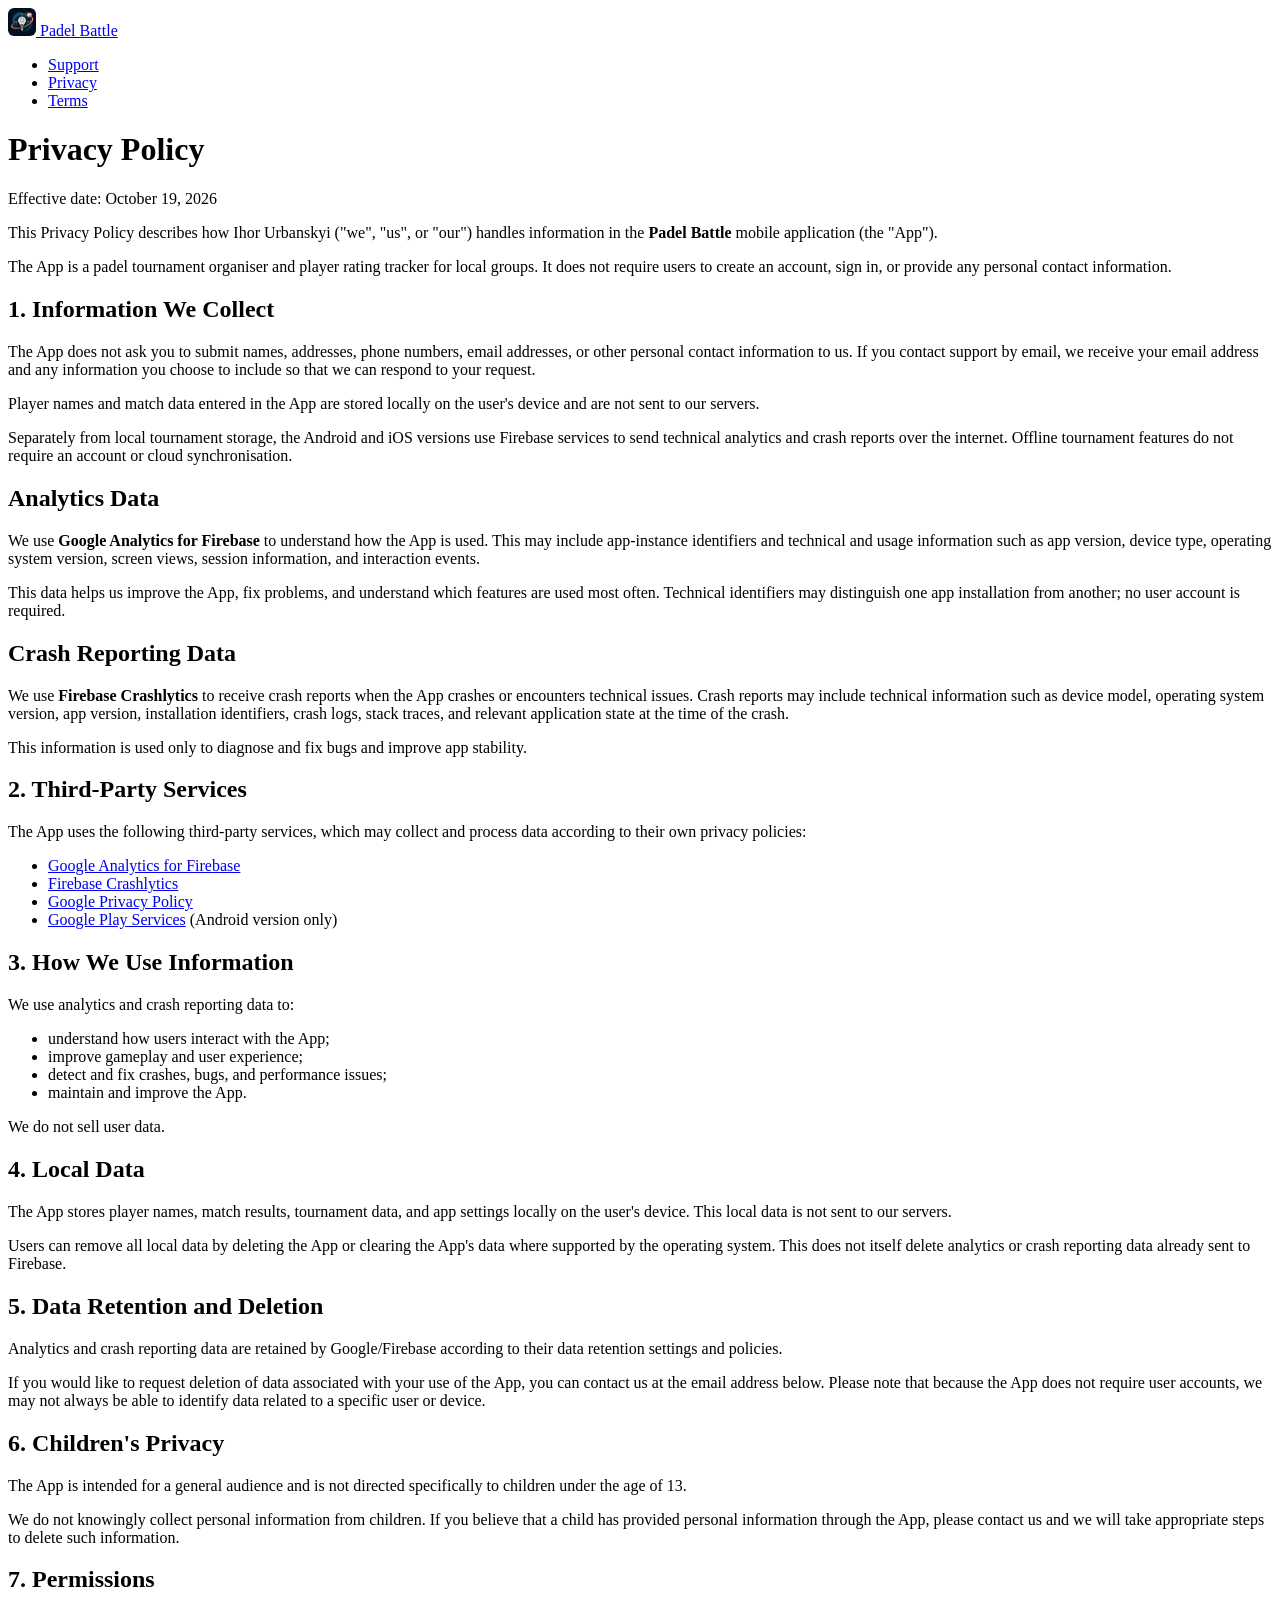
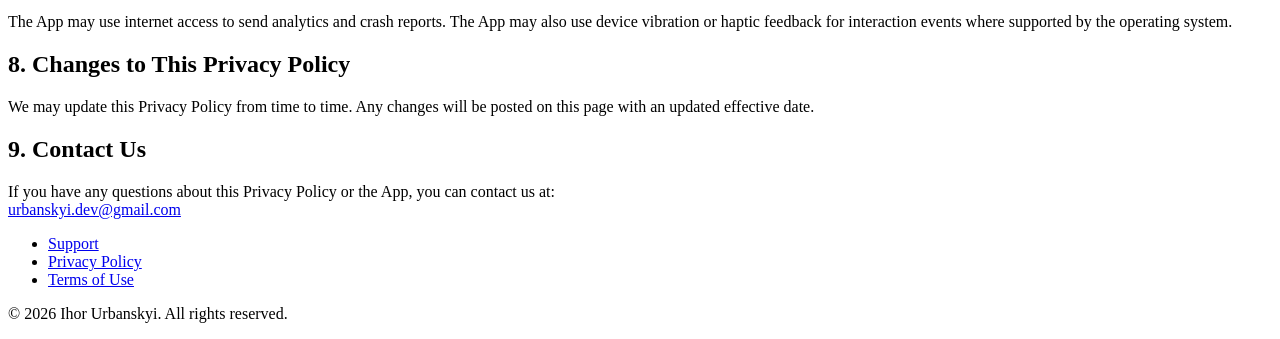
==== privacy-policy.html @ b828834e "fix: align website privacy text and restore store links" ====
<!DOCTYPE html>
<html lang="en">
<head>
  <meta charset="UTF-8" />
  <meta name="viewport" content="width=device-width, initial-scale=1.0" />
  <title>Privacy Policy — Padel Battle</title>
  <link rel="icon" href="app-icon.png" />
  <meta name="description" content="Privacy Policy for the Padel Battle mobile app." />
  <link rel="stylesheet" href="style.css" />
</head>
<body>

  <nav>
    <div class="nav-inner">
      <a href="index.html" class="nav-logo"><img src="app-icon.webp" alt="Padel Battle" style="width:28px;height:28px;border-radius:6px;"> Padel Battle</a>
      <ul class="nav-links">
        <li><a href="support.html">Support</a></li>
        <li><a href="privacy-policy.html">Privacy</a></li>
        <li><a href="terms.html">Terms</a></li>
      </ul>
    </div>
  </nav>

  <main class="legal-page">
    <div class="page-header">
      <h1>Privacy Policy</h1>
      <p class="meta">Effective date: October 19, 2026</p>
    </div>

    <div class="legal-section">
      <p>
        This Privacy Policy describes how Ihor Urbanskyi ("we", "us", or "our") handles information
        in the <strong>Padel Battle</strong> mobile application (the "App").
      </p>
      <p>
        The App is a padel tournament organiser and player rating tracker for local groups.
        It does not require users to create an account, sign in, or provide any personal contact information.
      </p>
    </div>

    <div class="legal-section">
      <h2>1. Information We Collect</h2>
      <p>
        The App does not ask you to submit names, addresses, phone numbers, email addresses, or other
        personal contact information to us. If you contact support by email, we receive your email
        address and any information you choose to include so that we can respond to your request.
      </p>
      <p>
        Player names and match data entered in the App are stored locally on the user's device
        and are not sent to our servers.
      </p>
      <p>
        Separately from local tournament storage, the Android and iOS versions use Firebase services
        to send technical analytics and crash reports over the internet. Offline tournament features
        do not require an account or cloud synchronisation.
      </p>

      <h2 style="margin-top: 20px; color: var(--teal);">Analytics Data</h2>
      <p>
        We use <strong>Google Analytics for Firebase</strong> to understand how the App is used.
        This may include app-instance identifiers and technical and usage information such as app version,
        device type, operating system version, screen views, session information, and interaction events.
      </p>
      <p>
        This data helps us improve the App, fix problems, and understand which features are used most often.
        Technical identifiers may distinguish one app installation from another; no user account is required.
      </p>

      <h2 style="margin-top: 20px; color: var(--teal);">Crash Reporting Data</h2>
      <p>
        We use <strong>Firebase Crashlytics</strong> to receive crash reports when the App crashes or
        encounters technical issues. Crash reports may include technical information such as device model,
        operating system version, app version, installation identifiers, crash logs, stack traces,
        and relevant application state at the time of the crash.
      </p>
      <p>
        This information is used only to diagnose and fix bugs and improve app stability.
      </p>
    </div>

    <div class="legal-section">
      <h2>2. Third-Party Services</h2>
      <p>The App uses the following third-party services, which may collect and process data according to their own privacy policies:</p>
      <ul>
        <li><a href="https://firebase.google.com/policies/analytics" target="_blank" rel="noopener">Google Analytics for Firebase</a></li>
        <li><a href="https://firebase.google.com/support/privacy" target="_blank" rel="noopener">Firebase Crashlytics</a></li>
        <li><a href="https://policies.google.com/privacy" target="_blank" rel="noopener">Google Privacy Policy</a></li>
        <li><a href="https://www.google.com/policies/privacy/" target="_blank" rel="noopener">Google Play Services</a> (Android version only)</li>
      </ul>
    </div>

    <div class="legal-section">
      <h2>3. How We Use Information</h2>
      <p>We use analytics and crash reporting data to:</p>
      <ul>
        <li>understand how users interact with the App;</li>
        <li>improve gameplay and user experience;</li>
        <li>detect and fix crashes, bugs, and performance issues;</li>
        <li>maintain and improve the App.</li>
      </ul>
      <p>We do not sell user data.</p>
    </div>

    <div class="legal-section">
      <h2>4. Local Data</h2>
      <p>
        The App stores player names, match results, tournament data, and app settings locally
        on the user's device. This local data is not sent to our servers.
      </p>
      <p>
        Users can remove all local data by deleting the App or clearing the App's data
        where supported by the operating system. This does not itself delete analytics or crash
        reporting data already sent to Firebase.
      </p>
    </div>

    <div class="legal-section">
      <h2>5. Data Retention and Deletion</h2>
      <p>
        Analytics and crash reporting data are retained by Google/Firebase according to their
        data retention settings and policies.
      </p>
      <p>
        If you would like to request deletion of data associated with your use of the App,
        you can contact us at the email address below. Please note that because the App does not
        require user accounts, we may not always be able to identify data related to a specific
        user or device.
      </p>
    </div>

    <div class="legal-section">
      <h2>6. Children's Privacy</h2>
      <p>
        The App is intended for a general audience and is not directed specifically to children
        under the age of 13.
      </p>
      <p>
        We do not knowingly collect personal information from children. If you believe that a child
        has provided personal information through the App, please contact us and we will take
        appropriate steps to delete such information.
      </p>
    </div>

    <div class="legal-section">
      <h2>7. Permissions</h2>
      <p>
        The App may use internet access to send analytics and crash reports.
        The App may also use device vibration or haptic feedback for interaction events
        where supported by the operating system.
      </p>
    </div>

    <div class="legal-section">
      <h2>8. Changes to This Privacy Policy</h2>
      <p>
        We may update this Privacy Policy from time to time. Any changes will be posted on this page
        with an updated effective date.
      </p>
    </div>

    <div class="legal-section">
      <h2>9. Contact Us</h2>
      <p>
        If you have any questions about this Privacy Policy or the App, you can contact us at:<br />
        <a href="mailto:urbanskyi.dev@gmail.com">urbanskyi.dev@gmail.com</a>
      </p>
    </div>
  </main>

  <footer>
    <div class="footer-inner">
      <ul class="footer-links">
        <li><a href="support.html">Support</a></li>
        <li><a href="privacy-policy.html">Privacy Policy</a></li>
        <li><a href="terms.html">Terms of Use</a></li>
      </ul>
      <p class="footer-copy">&copy; 2026 Ihor Urbanskyi. All rights reserved.</p>
    </div>
  </footer>

</body>
</html>
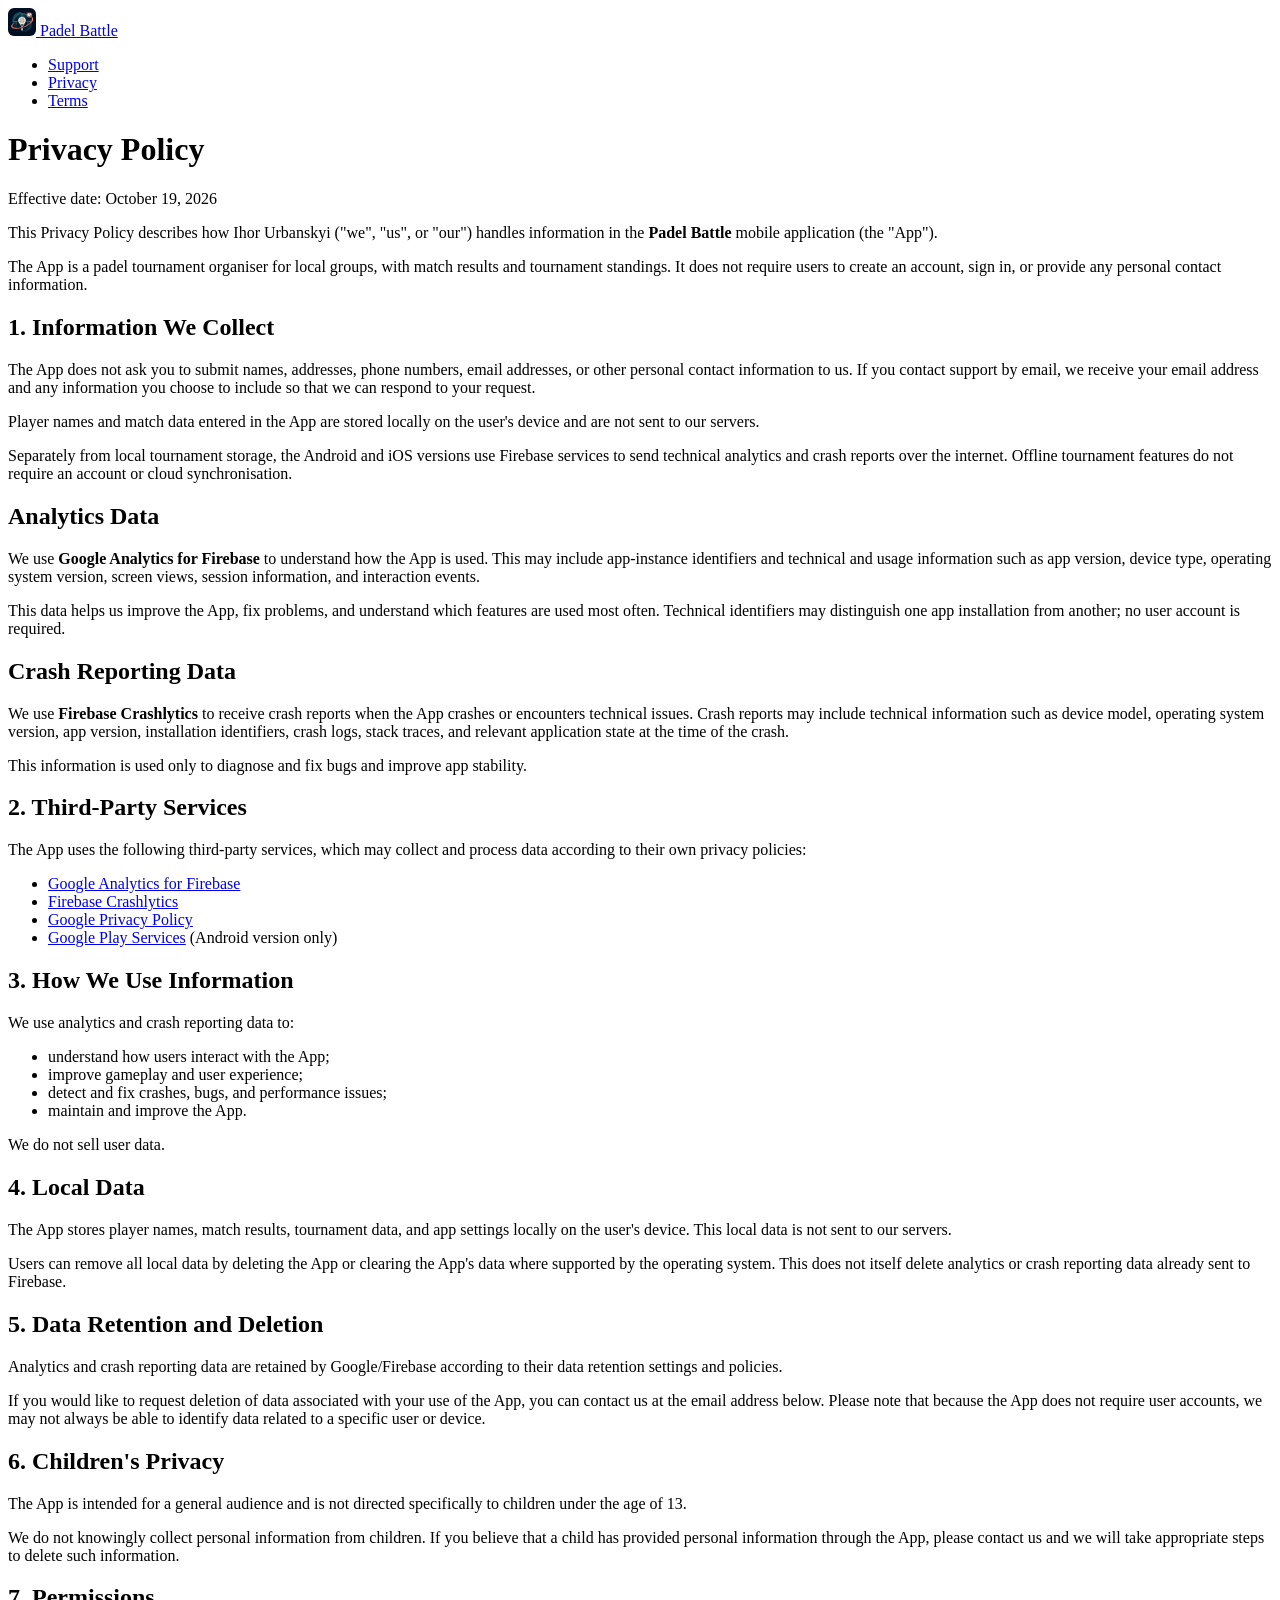
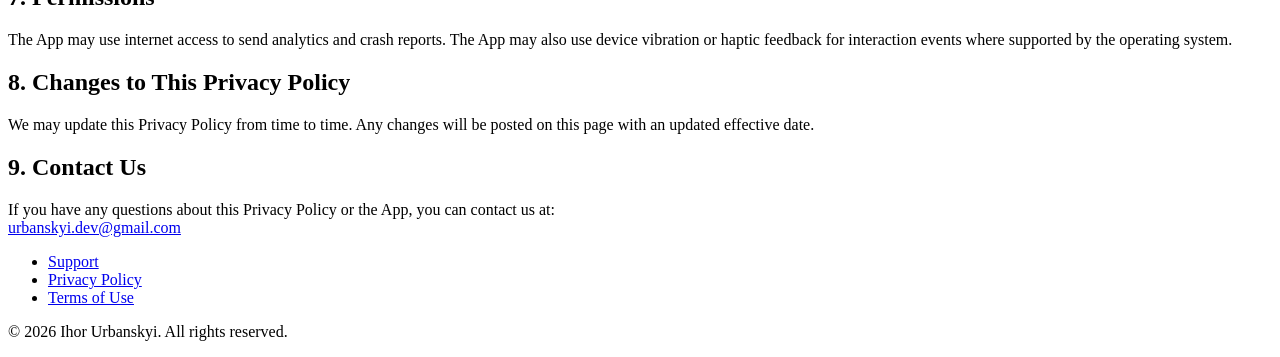
==== commit 867614a9: "feat: showcase app with English iOS screenshots" ====
--- a/privacy-policy.html
+++ b/privacy-policy.html
@@ -4,7 +4,7 @@
   <meta charset="UTF-8" />
   <meta name="viewport" content="width=device-width, initial-scale=1.0" />
   <title>Privacy Policy — Padel Battle</title>
-  <link rel="icon" href="app-icon.png" />
+  <link rel="icon" href="favicon.png" />
   <meta name="description" content="Privacy Policy for the Padel Battle mobile app." />
   <link rel="stylesheet" href="style.css" />
 </head>
@@ -33,7 +33,7 @@
         in the <strong>Padel Battle</strong> mobile application (the "App").
       </p>
       <p>
-        The App is a padel tournament organiser and player rating tracker for local groups.
+        The App is a padel tournament organiser for local groups, with match results and tournament standings.
         It does not require users to create an account, sign in, or provide any personal contact information.
       </p>
     </div>
